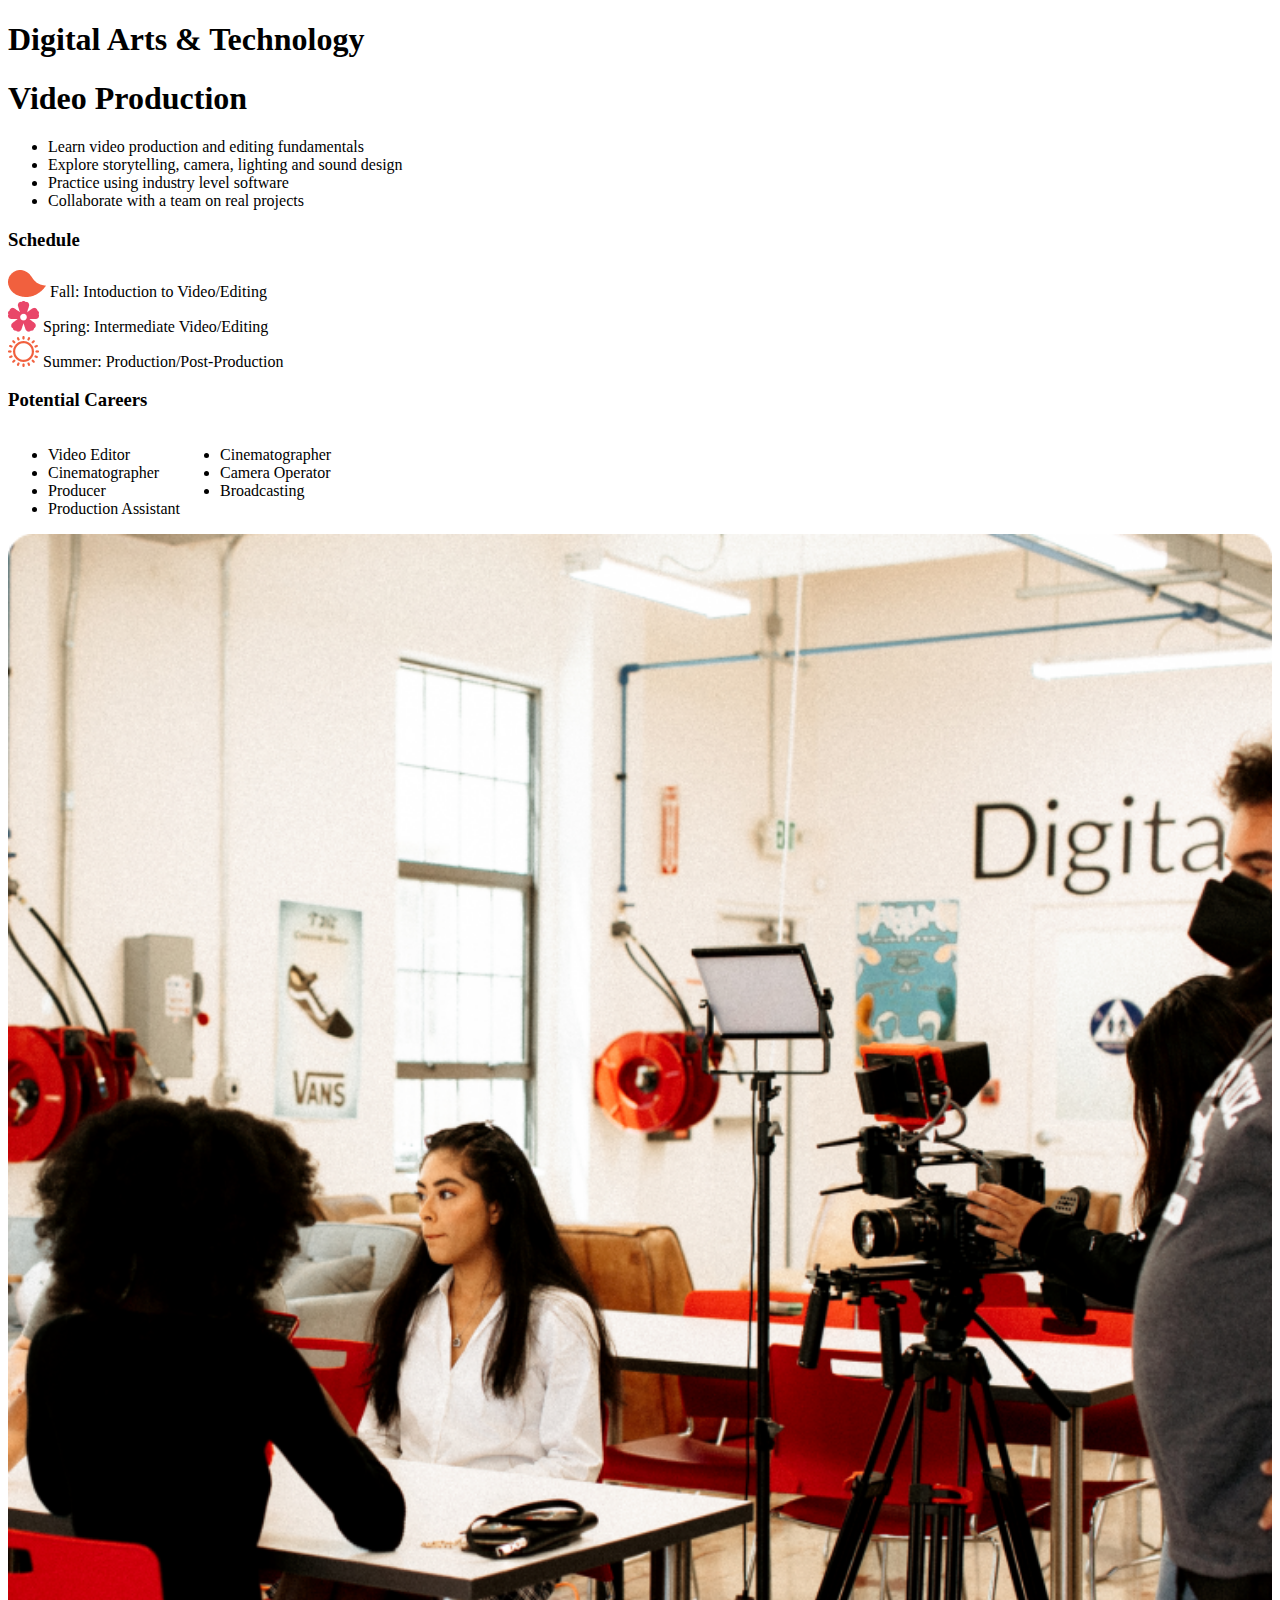
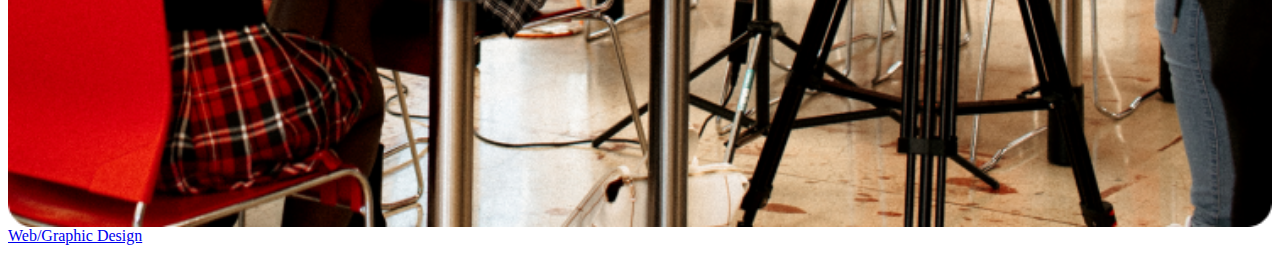
==== index.html @ e1641284 "initial" ====
<!DOCTYPE html>
<html lang="en">
<head>
    <link rel="stylesheet" href="style.css" />
    <script src="script.js"> </script>
    <title>Pathways</title>

</head>

<body>

    <h1>Digital Arts & Technology </h1>
    <h1>Video Production</h1>
    <ul>
        <li>Learn video production and editing fundamentals </li>
        <Li>Explore storytelling, camera, lighting and sound design</Li>
        <li>Practice using industry level software</li>
        <li>Collaborate with a team on real projects</li>
    </ul>
  
    <h3>Schedule</h3>
   
    <span> <img src="leaf.png">  Fall: Intoduction to Video/Editing</span>
    <br>
    <span> <img src="flower.png"> Spring: Intermediate Video/Editing</span>
    <br>
    <span> <img src="sun.png"> Summer: Production/Post-Production</span>
    <h3>Potential Careers</h3>

    <div class="lists position-container">
        <ul >
            <li>Video Editor</li>
            <li>Cinematographer</li>
            <li>Producer</li>
            <li>Production Assistant</li>
        </ul>
        <ul>
            <li>Cinematographer</li>
            <li>Camera Operator</li>
            <li>Broadcasting</li>
        </ul>
    </div>
    
    
    <!-- <div class="text_photo position-container"></div> -->
    <!-- <div class="initial_photo"> -->
    <div class="text_photo position-container">
        <img src="first_page.png" alt="first" class="images">
    </div>
    <!-- keeping the text and photo -->
    <!-- add slider at the bottom heeeere  -->
    <a id ="slider_text" href="second.html"> Web/Graphic Design</a>
</body>

</html>
---- style.css ----
.images {
    width: 100%; 
    height: auto; 
}
/* .initial_photo {
    position: relative; 
} */

.initial_photo--right .initial_photo__image {
    position: absolute;
    right: 0;
    top: 0;
}

.position-container{
    display: flex;
}
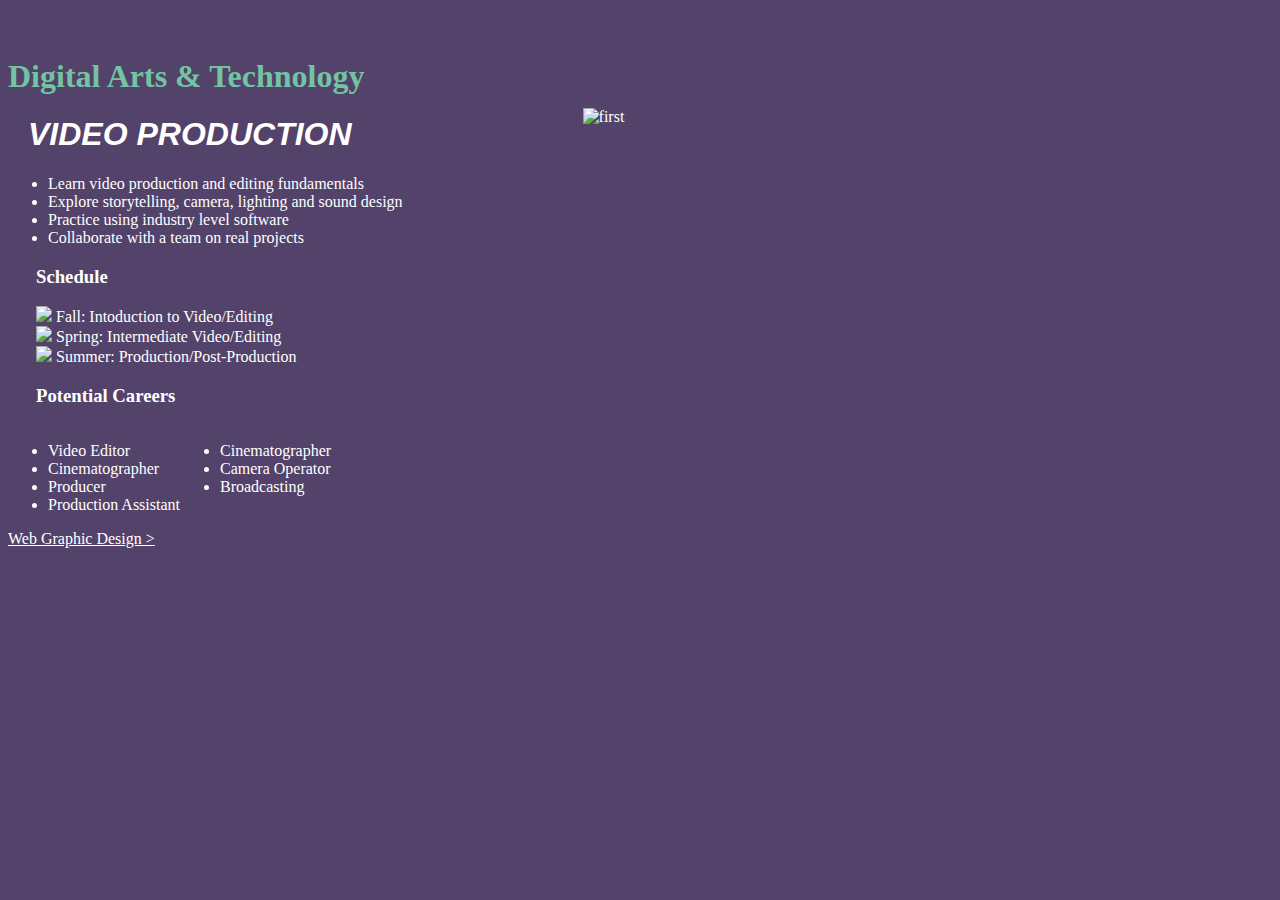
==== commit b84f7a88: "feat(all files): added initial structure to repo" ====
--- a/index.html
+++ b/index.html
@@ -8,48 +8,57 @@
 </head>
 
 <body>
-
-    <h1>Digital Arts & Technology </h1>
-    <h1>Video Production</h1>
-    <ul>
-        <li>Learn video production and editing fundamentals </li>
-        <Li>Explore storytelling, camera, lighting and sound design</Li>
-        <li>Practice using industry level software</li>
-        <li>Collaborate with a team on real projects</li>
-    </ul>
-  
-    <h3>Schedule</h3>
-   
-    <span> <img src="leaf.png">  Fall: Intoduction to Video/Editing</span>
-    <br>
-    <span> <img src="flower.png"> Spring: Intermediate Video/Editing</span>
-    <br>
-    <span> <img src="sun.png"> Summer: Production/Post-Production</span>
-    <h3>Potential Careers</h3>
-
-    <div class="lists position-container">
-        <ul >
-            <li>Video Editor</li>
-            <li>Cinematographer</li>
-            <li>Producer</li>
-            <li>Production Assistant</li>
-        </ul>
-        <ul>
-            <li>Cinematographer</li>
-            <li>Camera Operator</li>
-            <li>Broadcasting</li>
-        </ul>
+<div class="whole-position-container">
+    <div class="half">
+        <div class="content">
+            <div class="content__title"> <h1><b>Digital Arts & Technology </b></h1> </div>
+            <div id="video_heading"> <h1>VIDEO PRODUCTION</h1></div>
+            <ul>
+                <li>Learn video production and editing fundamentals </li>
+                <Li>Explore storytelling, camera, lighting and sound design</Li>
+                <li>Practice using industry level software</li>
+                <li>Collaborate with a team on real projects</li>
+            </ul>
+          
+            <div class="schedule">
+            <h3>Schedule</h3>
+           
+            <span> <img src="images/leaf.png">  Fall: Intoduction to Video/Editing</span>
+            <br>
+            <span> <img src="images/flower.png"> Spring: Intermediate Video/Editing</span>
+            <br>
+            <span> <img src="images/sun.png"> Summer: Production/Post-Production</span>
+            
+        
+            <h3>Potential Careers</h3>
+        </div>
+            <div class="lists list-position-container">
+                <ul >
+                    <li>Video Editor</li>
+                    <li>Cinematographer</li>
+                    <li>Producer</li>
+                    <li>Production Assistant</li>
+                </ul>
+                <ul>
+                    <li>Cinematographer</li>
+                    <li>Camera Operator</li>
+                    <li>Broadcasting</li>
+                </ul>
+            </div>
+            <!-- end of content -->
+            </div>
     </div>
     
     
-    <!-- <div class="text_photo position-container"></div> -->
-    <!-- <div class="initial_photo"> -->
-    <div class="text_photo position-container">
-        <img src="first_page.png" alt="first" class="images">
+    <div class="text_photo position-container half">
+        <img src="images/first_page.png" alt="first" class="images">
     </div>
-    <!-- keeping the text and photo -->
+<!-- everything -->
+</div>
     <!-- add slider at the bottom heeeere  -->
-    <a id ="slider_text" href="second.html"> Web/Graphic Design</a>
+    <a href="second.html" id="video_bottom_text">Web Graphic Design ></a>
+
+      
 </body>
 
 </html>
--- a/style.css
+++ b/style.css
@@ -1,19 +1,70 @@
+.position-container {
+    display: flex;
+
+}
+.list-position-container {
+    display: flex;
+
+}
+.whole-position-container{
+    display: flex;
+    margin: auto;
+    max-width: 1300px;
+    /* flex-direction: column; */
+}
+.text_photo {
+    padding-top: 100px;  
+    flex: 0 1 60%;
+}
 .images {
     width: 100%; 
-    height: auto; 
+    max-width: 500px;
+    height: auto;
 }
-/* .initial_photo {
-    position: relative; 
+#video_heading{
+    font-style: italic;
+    font-family: Tahoma, sans-serif;
+    font-weight: bolder;
+    margin-left: 20px;
+
+}
+#web_heading{
+    font-style: italic;
+    font-family: Tahoma, sans-serif;
+    font-weight: bolder;
+    margin-left: 20px;
+}
+.schedule {
+    margin-left: 28px;
+}
+.content{
+    /* margin-left: 200px; */
+    margin-top: 50px;
+}
+.content__title{
+    color:#72c4a2; 
+    /* background-color: blue; */
+}
+#first_page_button{
+    position: absolute;
+    color: white;
+    bottom: 10px;
+    right: 20px; 
+    /* justify-content: right; */
+}
+#video_bottom_text{
+    color:white;
+}
+body{
+    background-color:#534269;
+    color:white;
+ 
+}
+.half{
+    width: 50%;
+}
+/* add flex-direction: column; */
+/* @media only media screen and (max-width:600px;){
+    flex-direction:column;
 } */
 
-.initial_photo--right .initial_photo__image {
-    position: absolute;
-    right: 0;
-    top: 0;
-}
-
-.position-container{
-    display: flex;
-}
-
-
